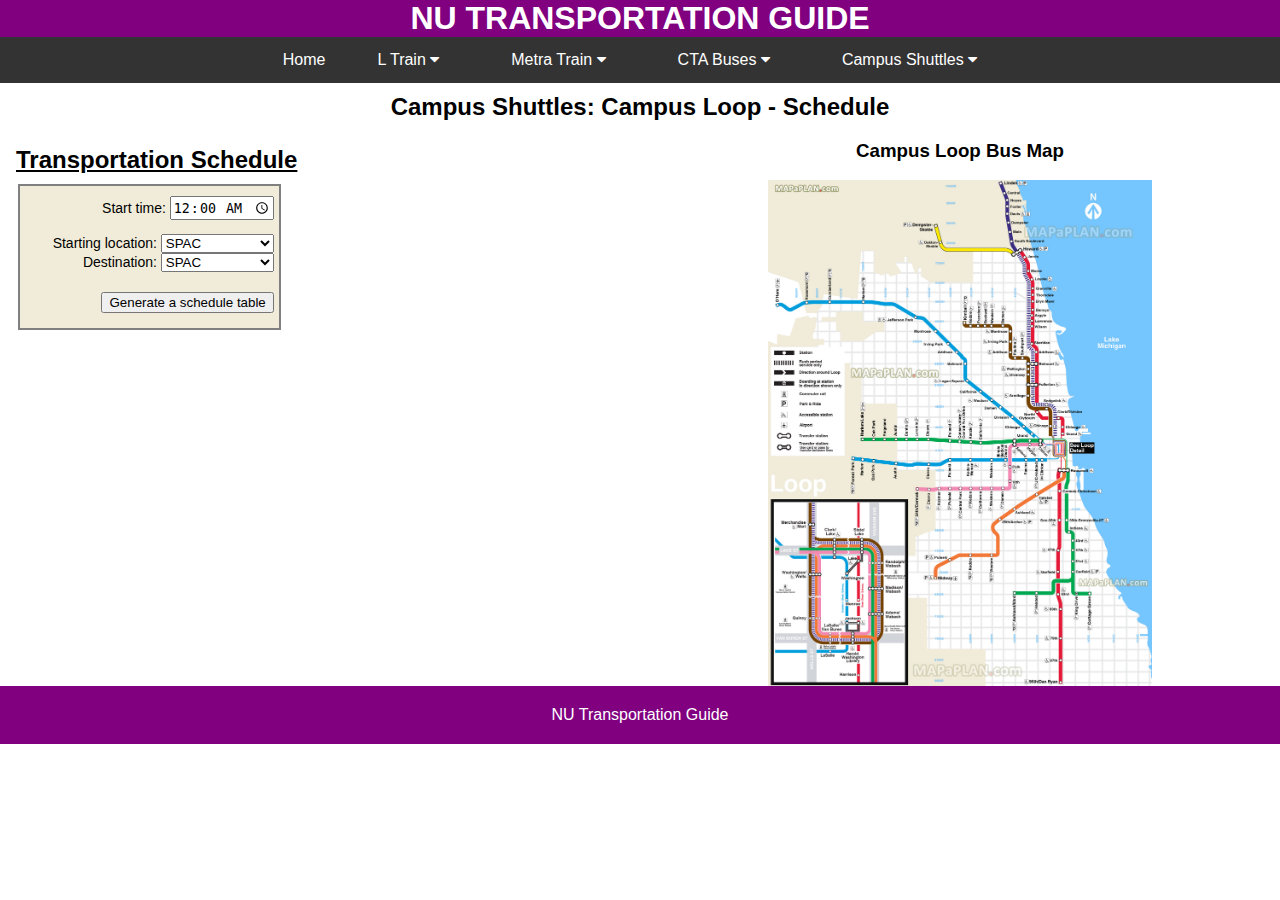
==== CampusLoopSched.html @ 999b14a7 "added default time for filtering" ====
<html>
<header>
   <title>Campus Loop - Schedule</title>
   <link rel="stylesheet" type="text/css" href="styling.css"/>
   <!--this is just a temp stylesheet below-->
   <link rel="stylesheet" href="https://cdnjs.cloudflare.com/ajax/libs/font-awesome/4.7.0/css/font-awesome.min.css">
</header>
<body>
    <div class='header'>
        <h1>NU TRANSPORTATION GUIDE</h1>
    </div>    
    <div class="navbar">
        <a href="index.html">Home</a>
        <div class="dropdown">
            <button class="dropbtn">L Train 
                <i class="fa fa-caret-down"></i>
            </button>
            <div class="dropdown-content">
                <a href="LInfo.html">L Info</a> |
                <a href="LSched.html">L Schedule</a> |
            </div>
        </div> 
        <div class="dropdown">
            <button class="dropbtn">Metra Train 
                <i class="fa fa-caret-down"></i>
            </button>
            <div class="dropdown-content">
                <a href="MetraInfo.html">Metra Info</a> |
                <a href="MetraSched.html">Metra Schedule</a> |
            </div>
        </div> 
        <div class="dropdown">
            <button class="dropbtn">CTA Buses 
                <i class="fa fa-caret-down"></i>
            </button>
            <div class="dropdown-content">
                <a href="CTAInfo.html">CTA Buses Info</a> |
                <a href="CTASched.html">CTA Buses Schedule</a> |
            </div>
        </div>
        <div class="dropdown">
            <button class="dropbtn">Campus Shuttles
                <i class="fa fa-caret-down"></i>
            </button>
            <div class="dropdown-content">
                <a href="ShuttlesInfo.html">Campus Shuttles Info</a> |
                <a href="CampusLoopSched.html">Campus Loop Schedule</a> |
                <a href="EvanstonLoopSched.html">Evanston Loop Schedule</a> |
                <a href="IntercampusSched.html">Intercampus Schedule</a> |
                <a href="ShopSched.html">Shop 'n Ride Schedule</a> |
            </div>
        </div>   
    </div>
    <h2>Campus Shuttles: Campus Loop - Schedule</h2>
    <div class="left">
        <h3 class=info-header>Transportation Schedule</h3>
        <div class="table-box">
            <div class = "purple-box">
                <form>
                    Start time: <input type="time" id="time12" data-format="HH:mm a" data-template="HH : mm a" value= "00:00" name="datetime">
                </form>
                <div>
                    Starting location:
                    <select id="start" name="start">
                        <option value="SPAC">SPAC</option>
                        <option value="Lincoln">Lincoln</option>
                        <option value="Noyes">Noyes</option>
                        <option value="Foster">Foster</option>
                        <option value="Arch">Arch</option>
                        <option value="Fisk">Fisk</option>
                        <option value="Library">Library</option>                  
                        <option value="Orrington/Clark">Orrington/Clark</option>
                        <option value="Chicago/Grove">Chicago/Grove</option>
                    </select>
                </div>
                <div>
                    Destination:
                    <select id="destination" name="Destination">
                        <option value="SPAC">SPAC</option>
                        <option value="Lincoln">Lincoln</option>
                        <option value="Noyes">Noyes</option>
                        <option value="Foster">Foster</option>
                        <option value="Arch">Arch</option>
                        <option value="Fisk">Fisk</option>
                        <option value="Library">Library</option>                  
                        <option value="Orrington/Clark">Orrington/Clark</option>
                        <option value="Chicago/Grove">Chicago/Grove</option>
                    </select>
                </div>
                <div class="button-box">
                    <input type="button" value="Generate a schedule table" onclick="generate_table()">
                </div>
            </div>
        </div>
    </div>
    <div class='map'>
        <h3>Campus Loop Bus Map</h3>
        <img src='Images/TransitMap.jpg' class='L-map'>
    </div>
    <div class='bottom-bar'>
        NU Transportation Guide
    </div>
    <script src="CampusLoopSchedule.2.js"></script>
</body>

</html>
---- styling.css ----
body {

  padding: 0px;
  margin: 0px;
  font-family: alternate-gothic-no-1-d, sans-serif;
  font-style: normal;
  font-weight: 400;

}

h1 {
  margin: 0px;
}

h2 {
  text-align: center;
  margin: 10px 0px 0px 0px;
}

.header {
  text-align: center;
  background-color: purple;
  color: white;
}

.navbar {
  overflow: hidden;
  background-color: #333;
  display: flex;
  justify-content: center;

}

.navbar a {
  float: left;
  font-size: 16px;
  color: white;
  text-align: center;
  padding: 14px 16px;
  text-decoration: none;
}

.dropdown {
  float: left;
  margin: 0px 20px;
  overflow: hidden;
}

.dropdown .dropbtn {
  font-size: 16px;  
  border: none;
  outline: none;
  color: white;
  padding: 14px 16px;
  background-color: inherit;
  font-family: inherit;
  margin: 0;
}

.navbar a:hover, .dropdown:hover .dropbtn {
  background-color: red;
}

.dropdown-content {
  display: none;
  position: absolute;
  background-color: #f9f9f9;
  min-width: 160px;
  box-shadow: 0px 8px 16px 0px rgba(0,0,0,0.2);
  z-index: 1;
}

.dropdown-content a {
  float: none;
  color: black;
  padding: 12px 16px;
  text-decoration: none;
  display: block;
  text-align: left;
}

.dropdown-content a:hover {
  background-color: #ddd;
}

.dropdown:hover .dropdown-content {
  display: block;
}

.left {
    width: 50%;
    float: left;
}

.info {
    margin: 20px 0px 20px 20px;
}

.home-link {
    font-size: 40px;
    color: purple;
}

.map {
  width: 50%;
  float: left;
  text-align: center;
}


.transit-map {
    width: 90%;
    height: 90%;
}


.bottom-bar {
    clear: both;
    background-color: purple;
    text-align: center;
    color: white;
    padding: 20px 0px;
}

/* Info page  */

.info-header {
  margin: 25px 0px 0px 2.5%;
  text-decoration: underline;
  font-size: 1.5em;
}

.tips-text {
  margin: 12px 0px;
  font-size: 26px;
}

.schedule-link {
  font-size: 40px;
  margin: 40px 25%;
}

.purple-links {
  color: purple;
}

.purple-links {
    color: purple;
}

.L-map {
  width: 60%;
}

.insta {
  width: 40%;
  float: left;
  text-align: center;
  margin: 20px 0px 0px 60px;
}

#blue_ventra{
margin: 10px;
float: left;
width: 45%;
height: 50%;
}

#purple_ventra{
margin: 10px;
float: right;
width: 45%;
height: 50%;
}

.cta-insta {
  width: 100%;
}

.metra-video{
margin: 20px 0px 0px 0px;
text-align: center;
}

/* Schedule page  */

.table-box{
  padding-left:18px;
  padding-top: 10px;
}

.button-box{
  padding-bottom:10px;
  padding-top: 20px;
}

.table {
  font-family: verdana,arial,sans-serif;
  font-size:11px;
  color:#333333;
  border-width: 1px;
  border-color: #3A3A3A;
  border-collapse: collapse;
}

.table th {
border-width: 1px;
padding: 12px;
border-style: solid;
border-color: #3A3A3A;
background-color: purple;
color: white;
}

.table td {
border-width: 1px;
padding: 12px;
border-style: solid;
border-color: #3A3A3A;
background-color: #ffffff;
padding-right: 20px;
}

.purple-box{
  text-align: right;
  font-size: 14px;
  border-width: 2px;
  border-style: solid;
  border-color: grey;
  padding: 5px;
  padding-top: 10px;
  width: 40%;
  margin-bottom: 10px;
  background-color: #f1ecd9;
}

tr { display: block; float: left; }
th, td { display: block; }
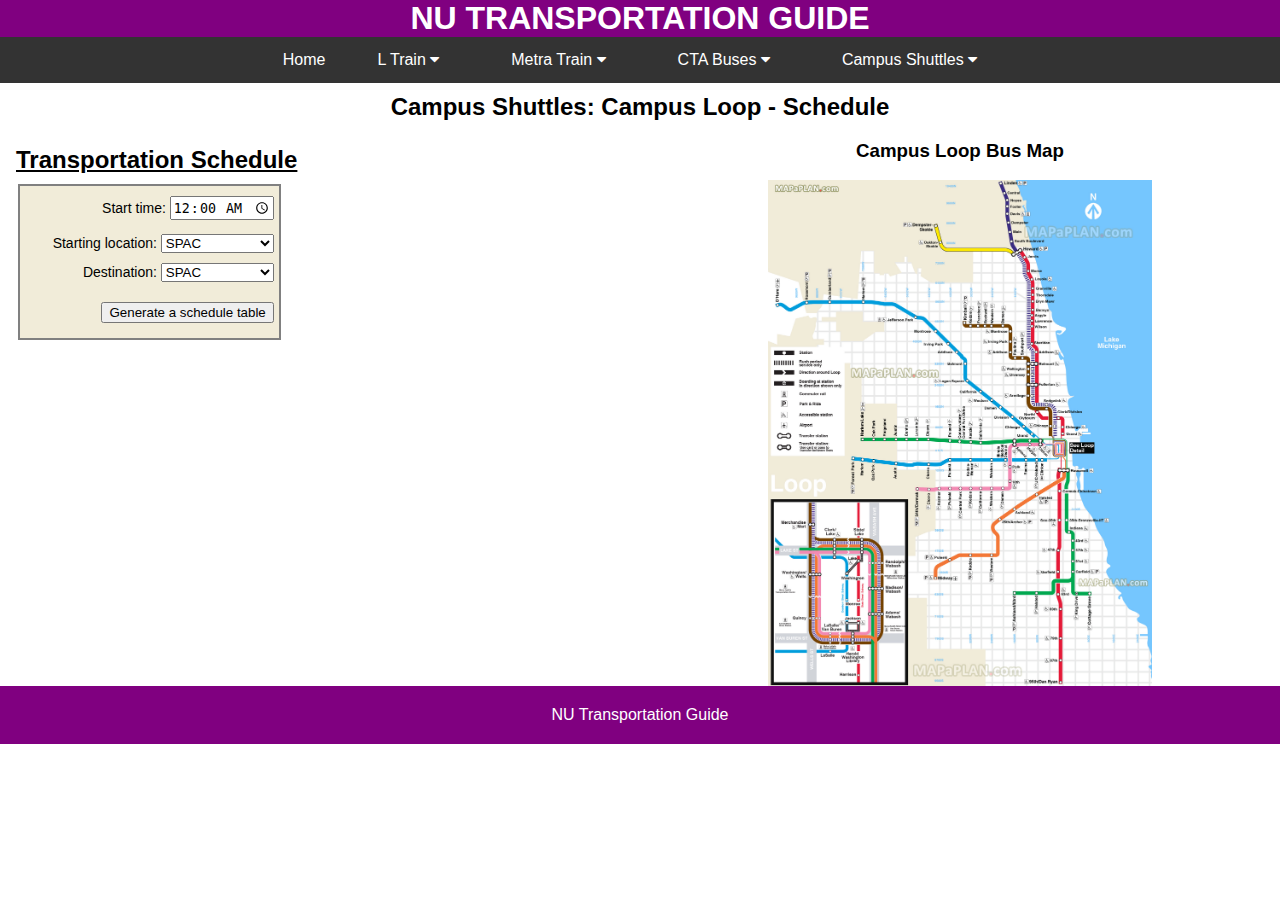
==== commit c7ce22c8: "fixed purple box spacing" ====
--- a/CampusLoopSched.html
+++ b/CampusLoopSched.html
@@ -59,7 +59,7 @@
                 <form>
                     Start time: <input type="time" id="time12" data-format="HH:mm a" data-template="HH : mm a" value= "00:00" name="datetime">
                 </form>
-                <div>
+                <div class = "starting-location">
                     Starting location:
                     <select id="start" name="start">
                         <option value="SPAC">SPAC</option>
--- a/styling.css
+++ b/styling.css
@@ -235,5 +235,13 @@
   background-color: #f1ecd9;
 }
 
+#LSched-purple-box{
+  width: 30%;
+}
+
+.starting-location{
+  padding-bottom: 10px;
+}
+
 tr { display: block; float: left; }
 th, td { display: block; }
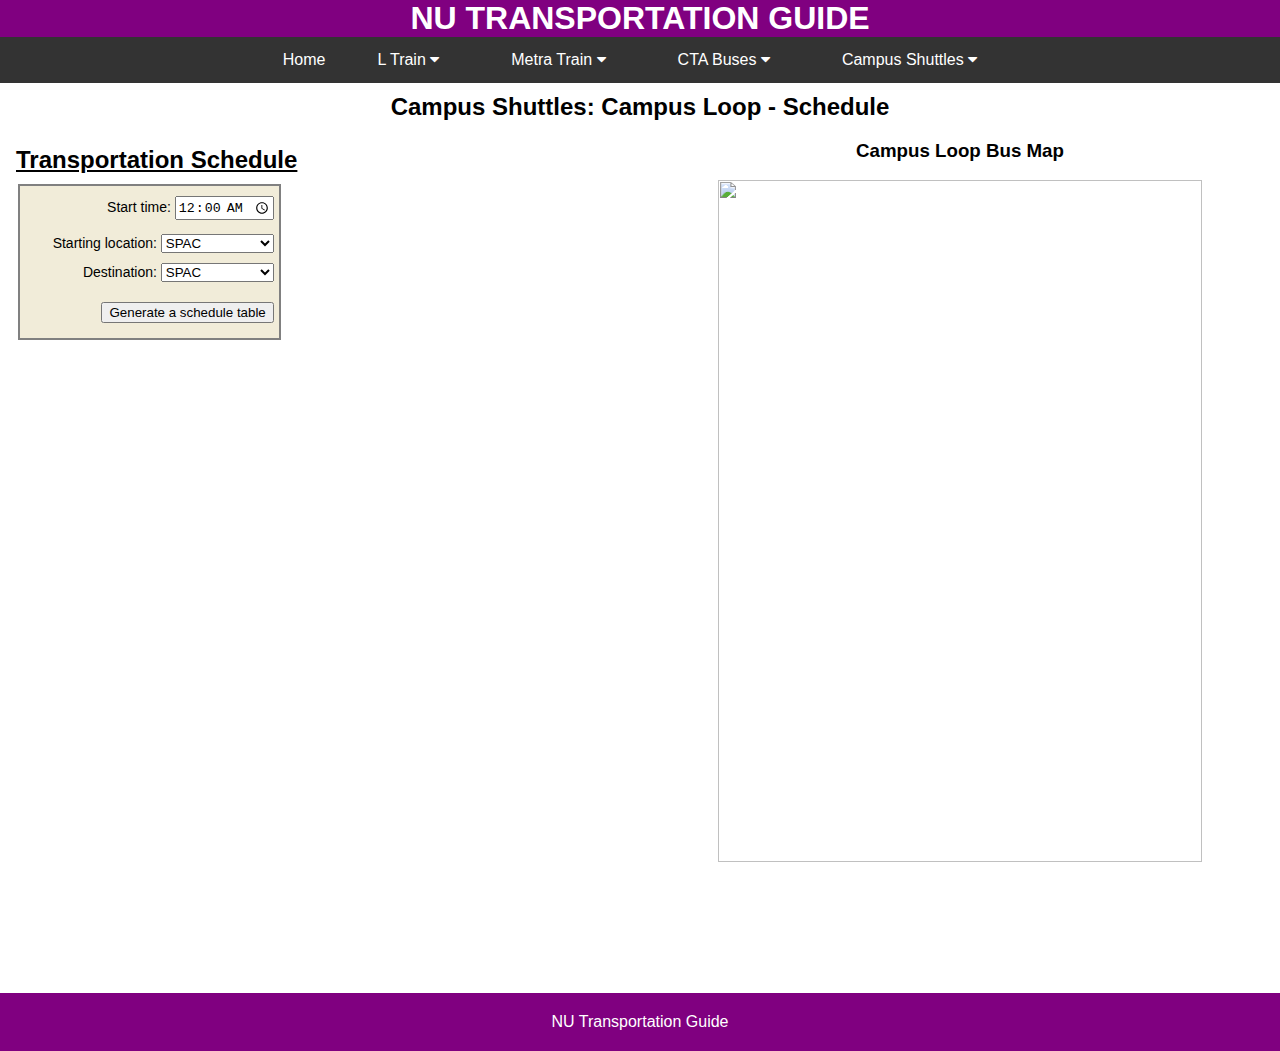
==== commit 56cd2c2b: "added bus map image and class to code" ====
--- a/CampusLoopSched.html
+++ b/CampusLoopSched.html
@@ -95,7 +95,7 @@
     </div>
     <div class='map'>
         <h3>Campus Loop Bus Map</h3>
-        <img src='Images/TransitMap.jpg' class='L-map'>
+        <img src='Images/NU-Bus-Map.png' class='Bus-map'>
     </div>
     <div class='bottom-bar'>
         NU Transportation Guide
--- a/styling.css
+++ b/styling.css
@@ -121,6 +121,7 @@
     text-align: center;
     color: white;
     padding: 20px 0px;
+    border-top: 30px solid white;
 }
 
 /* Info page  */
@@ -151,6 +152,10 @@
 
 .L-map {
   width: 60%;
+}
+
+.Bus-map {
+  width: 87%;
 }
 
 .insta {
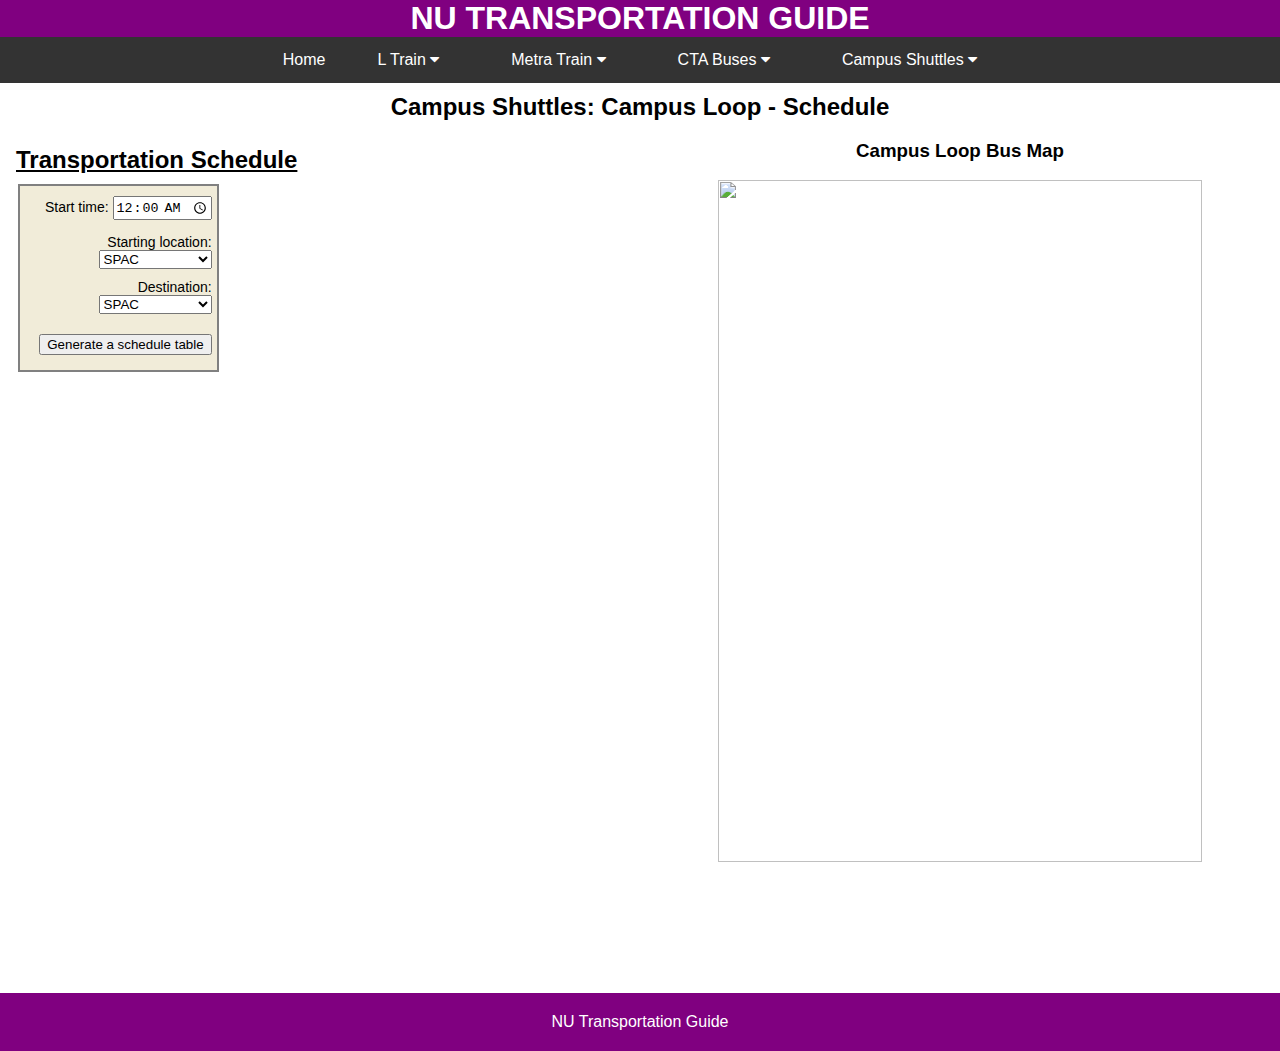
==== commit 810c0235: "made campuloopsched purple box less wide" ====
--- a/CampusLoopSched.html
+++ b/CampusLoopSched.html
@@ -55,7 +55,7 @@
     <div class="left">
         <h3 class=info-header>Transportation Schedule</h3>
         <div class="table-box">
-            <div class = "purple-box">
+            <div class = "purple-box" id="campus-purple-box">
                 <form>
                     Start time: <input type="time" id="time12" data-format="HH:mm a" data-template="HH : mm a" value= "00:00" name="datetime">
                 </form>
--- a/styling.css
+++ b/styling.css
@@ -112,6 +112,7 @@
 .transit-map {
     width: 90%;
     height: 90%;
+    border: 1px solid black;
 }
 
 
@@ -122,6 +123,10 @@
     color: white;
     padding: 20px 0px;
     border-top: 30px solid white;
+    /* position: fixed;
+    left: 0;
+    bottom: 0;
+    width: 100%; */
 }
 
 /* Info page  */
@@ -152,10 +157,21 @@
 
 .L-map {
   width: 60%;
+  border: 1px solid black;
 }
 
 .Bus-map {
   width: 87%;
+}
+
+.CTA-map {
+  width: 87%;
+  border: 1px solid black;
+}
+
+.Metra-map {
+  width: 57%;
+  border: 1px solid black;
 }
 
 .insta {
@@ -212,6 +228,7 @@
 .table th {
 border-width: 1px;
 padding: 12px;
+font-size: .94em;
 border-style: solid;
 border-color: #3A3A3A;
 background-color: purple;
@@ -221,6 +238,7 @@
 .table td {
 border-width: 1px;
 padding: 12px;
+font-size: .94em;
 border-style: solid;
 border-color: #3A3A3A;
 background-color: #ffffff;
@@ -244,6 +262,10 @@
   width: 30%;
 }
 
+#campus-purple-box{
+  width: 30%;
+}
+
 .starting-location{
   padding-bottom: 10px;
 }
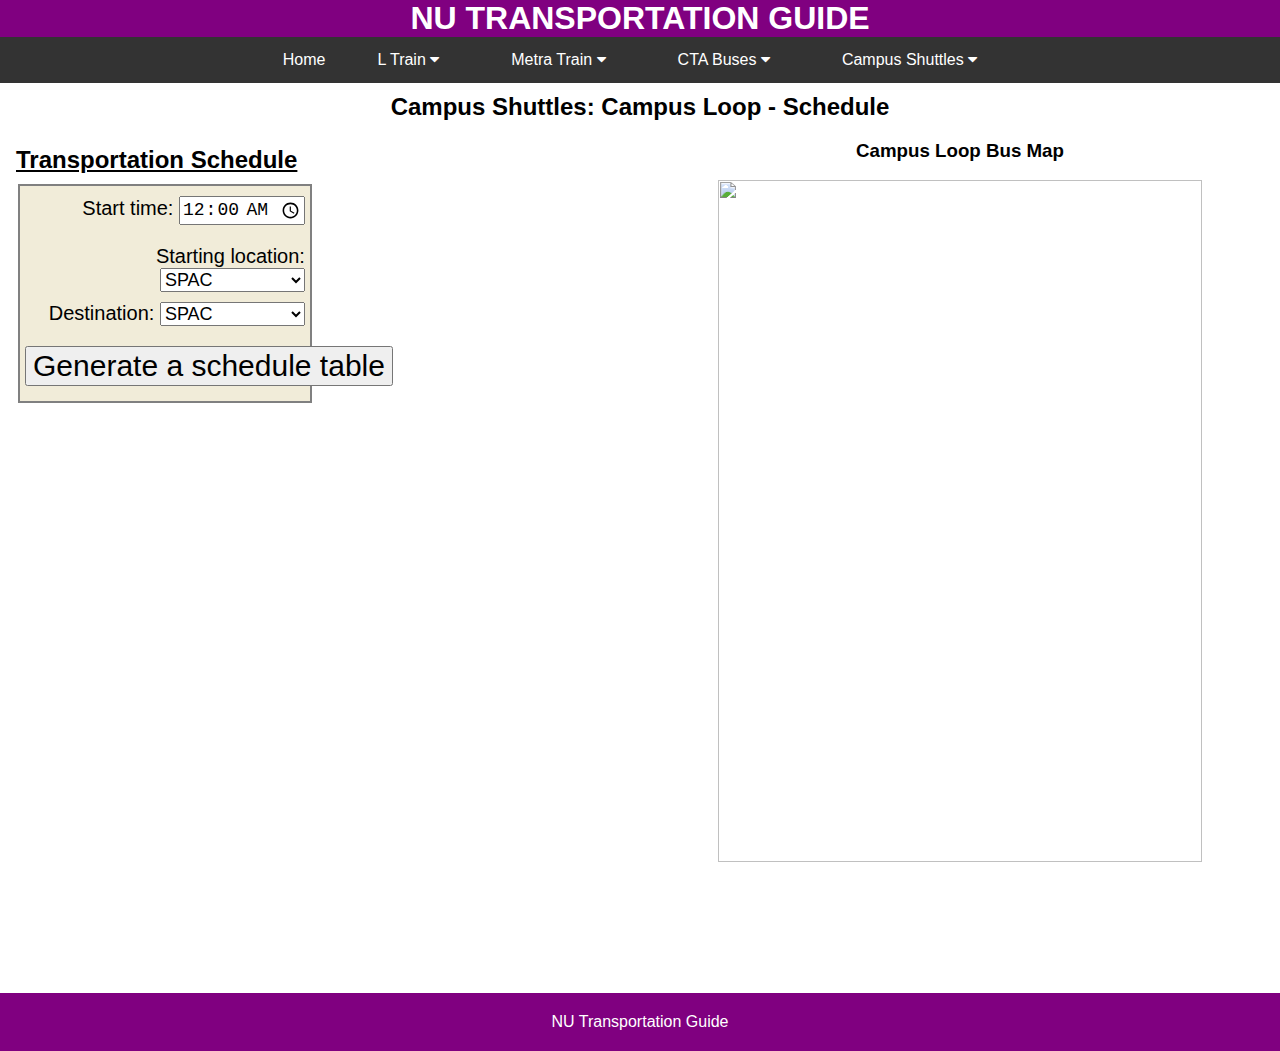
==== commit a9164515: "made boxes and text bigger" ====
--- a/CampusLoopSched.html
+++ b/CampusLoopSched.html
@@ -57,7 +57,7 @@
         <div class="table-box">
             <div class = "purple-box" id="campus-purple-box">
                 <form>
-                    Start time: <input type="time" id="time12" data-format="HH:mm a" data-template="HH : mm a" value= "00:00" name="datetime">
+                    Start time: <input class = "time" type="time" id="time12" data-format="HH:mm a" data-template="HH : mm a" value= "00:00" name="datetime">
                 </form>
                 <div class = "starting-location">
                     Starting location:
@@ -88,7 +88,7 @@
                     </select>
                 </div>
                 <div class="button-box">
-                    <input type="button" value="Generate a schedule table" onclick="generate_table()">
+                    <input class = "generate"  type="button" value="Generate a schedule table" onclick="generate_table()">
                 </div>
             </div>
         </div>
--- a/styling.css
+++ b/styling.css
@@ -123,10 +123,12 @@
     color: white;
     padding: 20px 0px;
     border-top: 30px solid white;
-    /* position: fixed;
+    
+    position: relative;
     left: 0;
-    bottom: 0;
-    width: 100%; */
+    bottom: 0px;
+    width: 100%; 
+    
 }
 
 /* Info page  */
@@ -214,6 +216,7 @@
 .button-box{
   padding-bottom:10px;
   padding-top: 20px;
+  font-size: 15px;
 }
 
 .table {
@@ -247,28 +250,56 @@
 
 .purple-box{
   text-align: right;
-  font-size: 14px;
+  font-size: 20px;
   border-width: 2px;
   border-style: solid;
   border-color: grey;
   padding: 5px;
   padding-top: 10px;
-  width: 40%;
+  width: 50%;
   margin-bottom: 10px;
   background-color: #f1ecd9;
 }
 
 #LSched-purple-box{
-  width: 30%;
+  width: 38%;
 }
 
 #campus-purple-box{
-  width: 30%;
+  width: 45%;
+}
+
+#CTA-purple-box{
+  width: 46%;
+}
+
+#metra-purple-box{
+  width: 47%;
 }
 
 .starting-location{
   padding-bottom: 10px;
 }
 
+.generate{
+  font-size: 30px
+}
+
+.time{
+  font-size: 18px;
+}
+
+#start{
+  font-size: 18px;
+
+}
+
+#destination{
+  font-size: 18px;
+
+}
+
+
+
 tr { display: block; float: left; }
 th, td { display: block; }
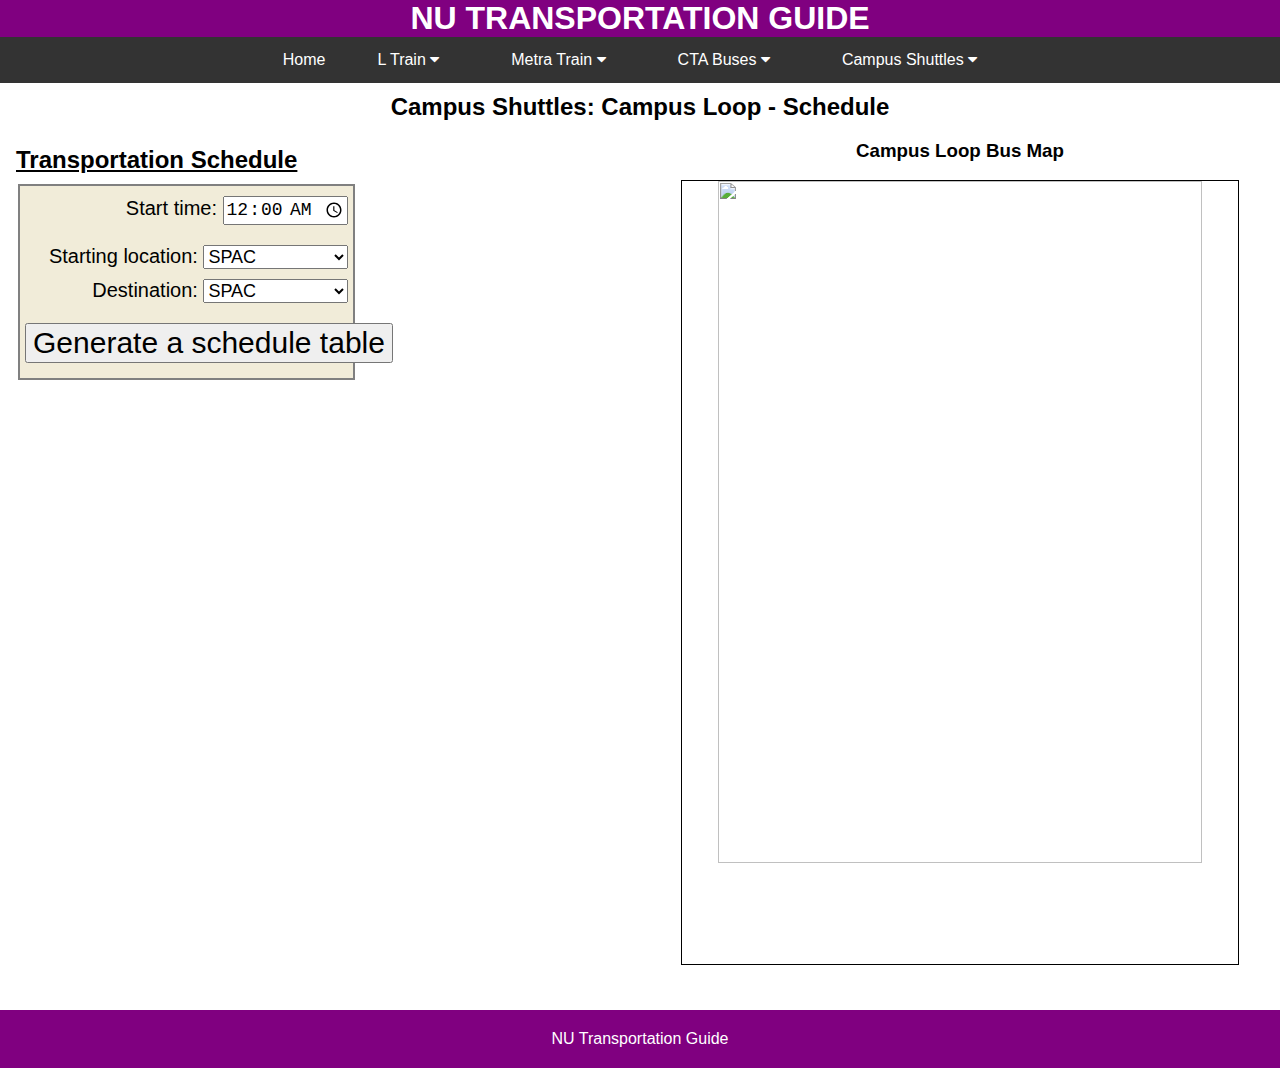
==== commit b92397b9: "error message fro wrong time" ====
--- a/CampusLoopSched.html
+++ b/CampusLoopSched.html
@@ -87,6 +87,7 @@
                         <option value="Chicago/Grove">Chicago/Grove</option>
                     </select>
                 </div>
+                <div id ="error-message"></div>
                 <div class="button-box">
                     <input class = "generate"  type="button" value="Generate a schedule table" onclick="generate_table()">
                 </div>
--- a/styling.css
+++ b/styling.css
@@ -122,13 +122,11 @@
     text-align: center;
     color: white;
     padding: 20px 0px;
-    border-top: 30px solid white;
-    
-    position: relative;
-    left: 0;
-    bottom: 0px;
-    width: 100%; 
-    
+    border-top: 45px solid white;  
+}
+
+.home-info {
+  font-size: 1.3em;
 }
 
 /* Info page  */
@@ -164,6 +162,7 @@
 
 .Bus-map {
   width: 87%;
+  border: 1px solid black;
 }
 
 .CTA-map {
@@ -214,7 +213,7 @@
 }
 
 .button-box{
-  padding-bottom:10px;
+  padding-bottom: 10px;
   padding-top: 20px;
   font-size: 15px;
 }
@@ -231,7 +230,6 @@
 .table th {
 border-width: 1px;
 padding: 12px;
-font-size: .94em;
 border-style: solid;
 border-color: #3A3A3A;
 background-color: purple;
@@ -241,7 +239,6 @@
 .table td {
 border-width: 1px;
 padding: 12px;
-font-size: .94em;
 border-style: solid;
 border-color: #3A3A3A;
 background-color: #ffffff;
@@ -256,25 +253,25 @@
   border-color: grey;
   padding: 5px;
   padding-top: 10px;
-  width: 50%;
+  width: 58%;
   margin-bottom: 10px;
   background-color: #f1ecd9;
 }
 
 #LSched-purple-box{
-  width: 38%;
+  width: 44%;
 }
 
 #campus-purple-box{
-  width: 45%;
+  width: 52%;
 }
 
 #CTA-purple-box{
-  width: 46%;
+  width: 54%;
 }
 
 #metra-purple-box{
-  width: 47%;
+  width: 57%;
 }
 
 .starting-location{
@@ -299,7 +296,3 @@
 
 }
 
-
-
-tr { display: block; float: left; }
-th, td { display: block; }
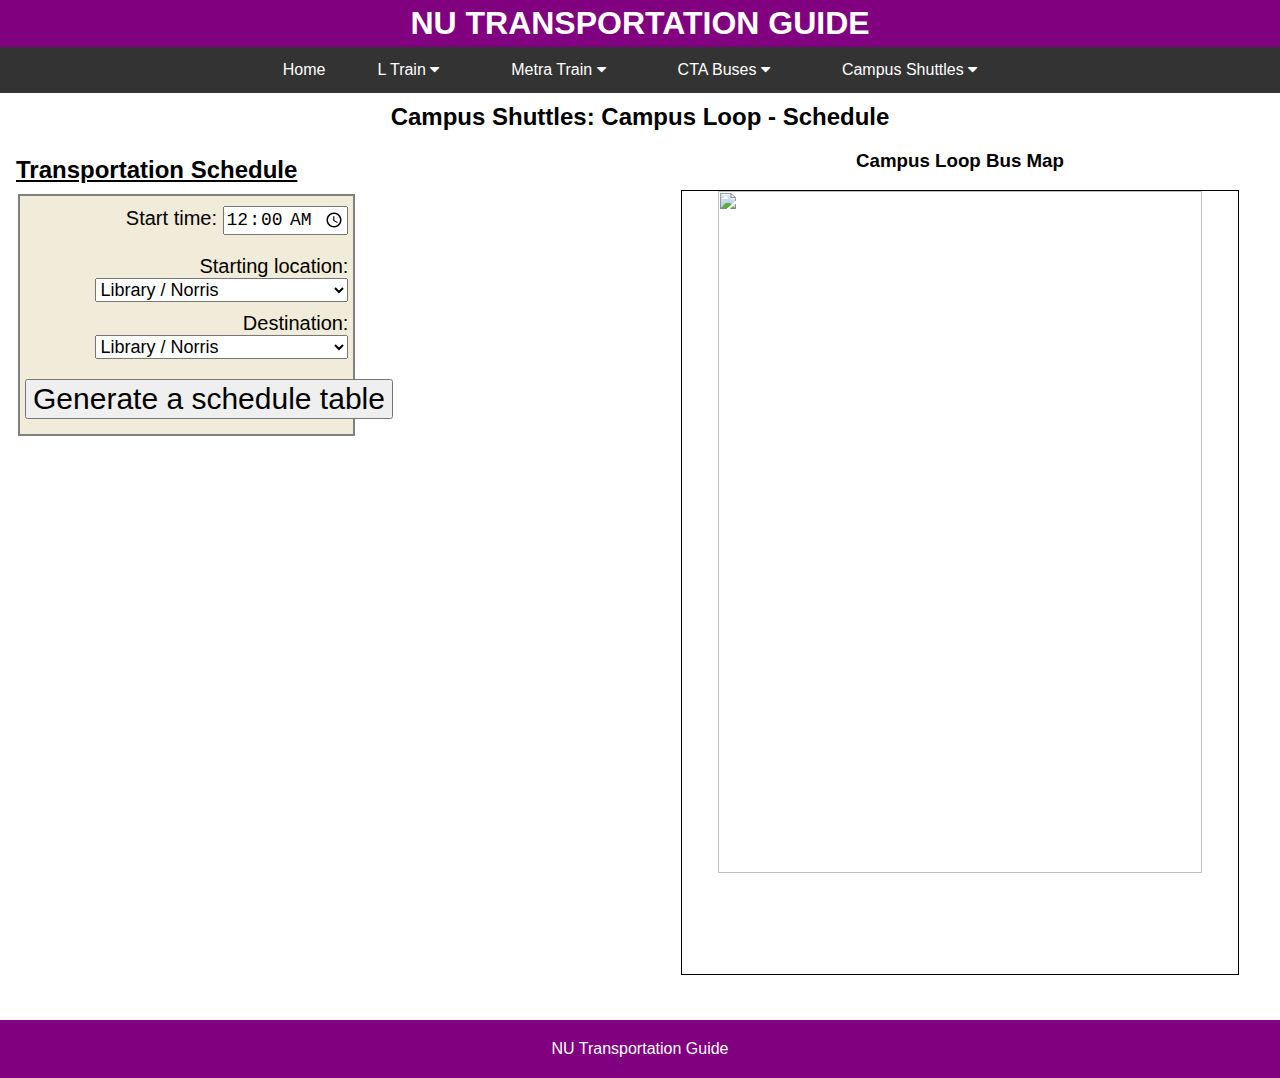
==== commit 7cae861b: "added real campus loop schedule" ====
--- a/CampusLoopSched.html
+++ b/CampusLoopSched.html
@@ -62,29 +62,37 @@
                 <div class = "starting-location">
                     Starting location:
                     <select id="start" name="start">
-                        <option value="SPAC">SPAC</option>
-                        <option value="Lincoln">Lincoln</option>
-                        <option value="Noyes">Noyes</option>
-                        <option value="Foster">Foster</option>
-                        <option value="Arch">Arch</option>
-                        <option value="Fisk">Fisk</option>
-                        <option value="Library">Library</option>                  
-                        <option value="Orrington/Clark">Orrington/Clark</option>
-                        <option value="Chicago/Grove">Chicago/Grove</option>
+                        <option value="Library / Norris">Library / Norris</option>
+                        <option value="Fisk Hall">Fisk Hall</option>
+                        <option value="Weber Arch">Weber Arch</option>
+                        <option value="Jacobs Center">Jacobs Center</option>
+                        <option value="Tech Institute">Tech Institute</option>
+                        <option value="Patten Gym">Patten Gym</option>
+                        <option value="Henry Crown Sports Pavilion">Henry Crown Sports Pavilion</option>
+                        <option value="Sheridan / Lincoln">Sheridan / Lincoln</option>
+                        <option value="Sheridan / Noyes">Sheridan / Noyes</option>
+                        <option value="Sheridan / Foster">Sheridan / Foster</option>
+                        <option value="Chicago / Sheridan">Chicago / Sheridan</option>
+                        <option value="Chicago / Grove">Chicago / Grove</option>
+                        <option value="Orrington / Clark">Orrington / Clark</option>
                     </select>
                 </div>
                 <div>
                     Destination:
                     <select id="destination" name="Destination">
-                        <option value="SPAC">SPAC</option>
-                        <option value="Lincoln">Lincoln</option>
-                        <option value="Noyes">Noyes</option>
-                        <option value="Foster">Foster</option>
-                        <option value="Arch">Arch</option>
-                        <option value="Fisk">Fisk</option>
-                        <option value="Library">Library</option>                  
-                        <option value="Orrington/Clark">Orrington/Clark</option>
-                        <option value="Chicago/Grove">Chicago/Grove</option>
+                        <option value="Library / Norris">Library / Norris</option>
+                        <option value="Fisk Hall">Fisk Hall</option>
+                        <option value="Weber Arch">Weber Arch</option>
+                        <option value="Jacobs Center">Jacobs Center</option>
+                        <option value="Tech Institute">Tech Institute</option>
+                        <option value="Patten Gym">Patten Gym</option>
+                        <option value="Henry Crown Sports Pavilion">Henry Crown Sports Pavilion</option>
+                        <option value="Sheridan / Lincoln">Sheridan / Lincoln</option>
+                        <option value="Sheridan / Noyes">Sheridan / Noyes</option>
+                        <option value="Sheridan / Foster">Sheridan / Foster</option>
+                        <option value="Chicago / Sheridan">Chicago / Sheridan</option>
+                        <option value="Chicago / Grove">Chicago / Grove</option>
+                        <option value="Orrington / Clark">Orrington / Clark</option>
                     </select>
                 </div>
                 <div id ="error-message"></div>
--- a/styling.css
+++ b/styling.css
@@ -22,6 +22,7 @@
   text-align: center;
   background-color: purple;
   color: white;
+  padding: 5px 0px 5px 0px;
 }
 
 .navbar {
@@ -94,11 +95,11 @@
 }
 
 .info {
-    margin: 20px 0px 20px 20px;
+    margin: 20px 0px 25px 25px;
 }
 
 .home-link {
-    font-size: 40px;
+    font-size: 30px;
     color: purple;
 }
 
@@ -126,7 +127,8 @@
 }
 
 .home-info {
-  font-size: 1.3em;
+  font-size: 1.2em;
+  margin-top: 5px;
 }
 
 /* Info page  */
@@ -138,8 +140,8 @@
 }
 
 .tips-text {
-  margin: 12px 0px;
-  font-size: 26px;
+  margin: 20px 0px;
+  font-size: 22px;
 }
 
 .schedule-link {
@@ -259,7 +261,7 @@
 }
 
 #LSched-purple-box{
-  width: 44%;
+  width: 52%;
 }
 
 #campus-purple-box{
@@ -274,6 +276,10 @@
   width: 57%;
 }
 
+#evanston-purple-box{
+  width: 67%;
+}
+
 .starting-location{
   padding-bottom: 10px;
 }
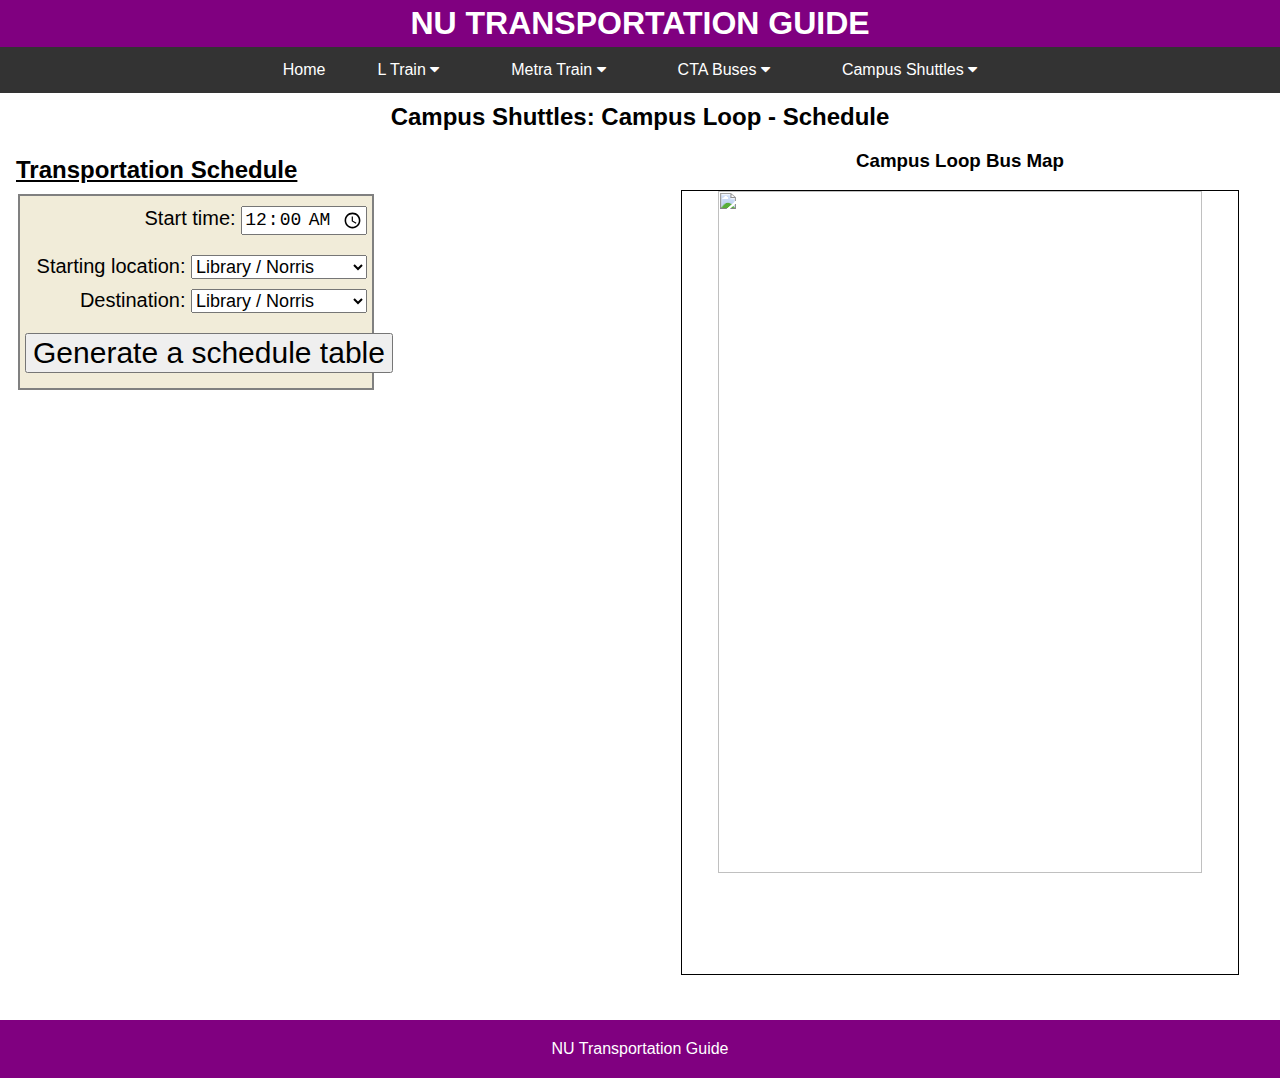
==== commit 07823331: "changed back to SPAC and fixed campus purple box width" ====
--- a/CampusLoopSched.html
+++ b/CampusLoopSched.html
@@ -68,7 +68,7 @@
                         <option value="Jacobs Center">Jacobs Center</option>
                         <option value="Tech Institute">Tech Institute</option>
                         <option value="Patten Gym">Patten Gym</option>
-                        <option value="Henry Crown Sports Pavilion">Henry Crown Sports Pavilion</option>
+                        <option value="SPAC">SPAC</option>
                         <option value="Sheridan / Lincoln">Sheridan / Lincoln</option>
                         <option value="Sheridan / Noyes">Sheridan / Noyes</option>
                         <option value="Sheridan / Foster">Sheridan / Foster</option>
@@ -86,7 +86,7 @@
                         <option value="Jacobs Center">Jacobs Center</option>
                         <option value="Tech Institute">Tech Institute</option>
                         <option value="Patten Gym">Patten Gym</option>
-                        <option value="Henry Crown Sports Pavilion">Henry Crown Sports Pavilion</option>
+                        <option value="SPAC">SPAC</option>
                         <option value="Sheridan / Lincoln">Sheridan / Lincoln</option>
                         <option value="Sheridan / Noyes">Sheridan / Noyes</option>
                         <option value="Sheridan / Foster">Sheridan / Foster</option>
--- a/styling.css
+++ b/styling.css
@@ -265,7 +265,7 @@
 }
 
 #campus-purple-box{
-  width: 52%;
+  width: 55%;
 }
 
 #CTA-purple-box{
